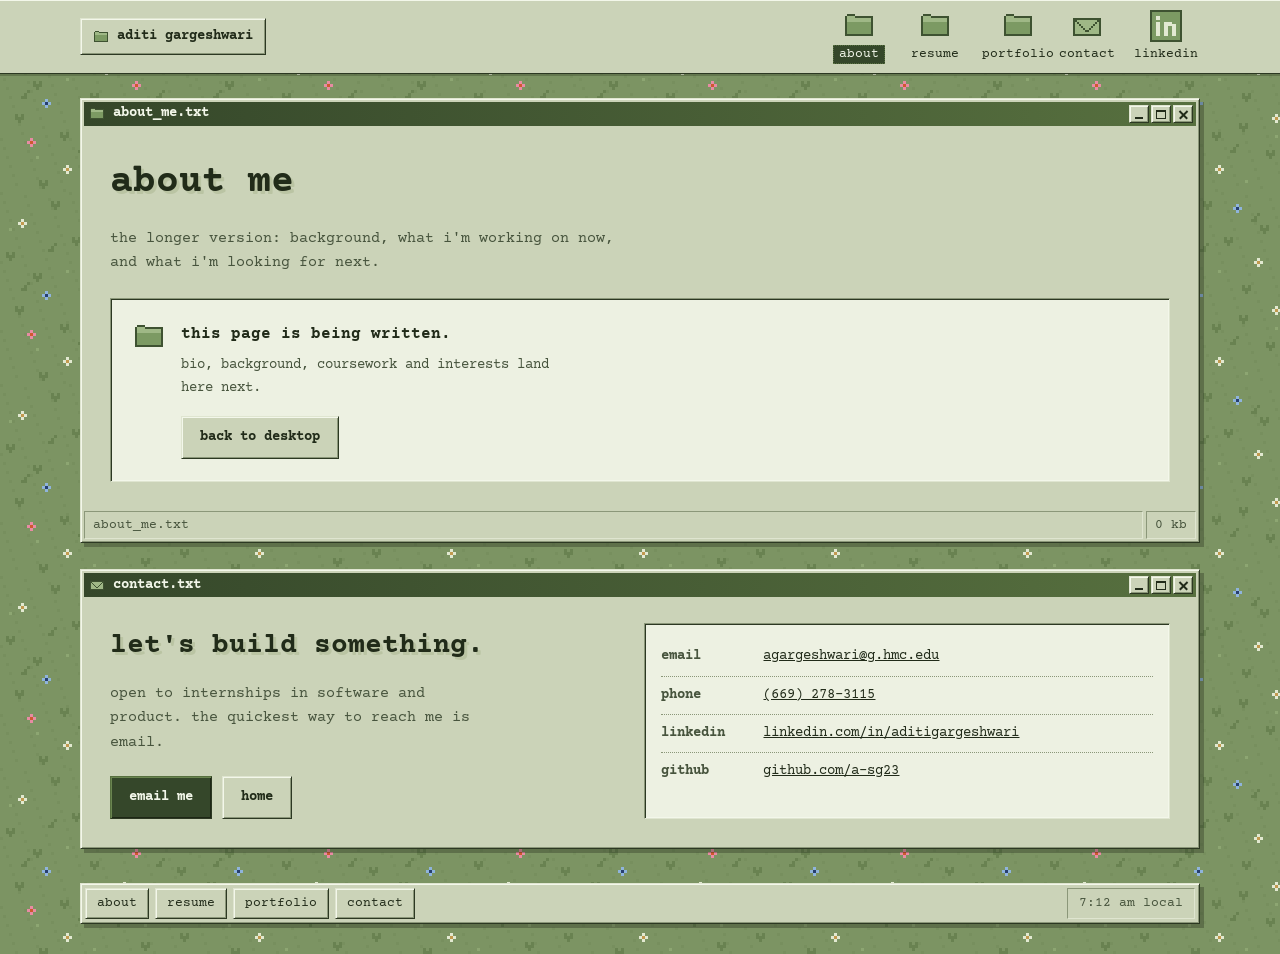
==== about.html @ f7a05794 "Rebuild site as a sage-green retro desktop theme Replace the single-file page with a four-page site " ====
<!DOCTYPE html>
<html lang="en">
<head>
<meta charset="UTF-8">
<meta name="viewport" content="width=device-width, initial-scale=1.0">
<title>About — Aditi Gargeshwari</title>
<meta name="description" content="About Aditi Gargeshwari — computer science and mathematics at Harvey Mudd College.">
<link rel="icon" href="assets/img/icon-folder.png">
<link rel="preconnect" href="https://fonts.googleapis.com">
<link rel="preconnect" href="https://fonts.gstatic.com" crossorigin>
<link href="https://fonts.googleapis.com/css2?family=Courier+Prime:ital,wght@0,400;0,700;1,400;1,700&display=swap" rel="stylesheet">
<link rel="stylesheet" href="assets/css/site.css">
<script>document.documentElement.classList.add('js');</script>
</head>
<body>

<a class="skip-link" href="#main">skip to content</a>

<!-- =========================== NAV =========================== -->
<header class="nav">
  <div class="nav__inner">
    <a class="brand" href="index.html">
      <img src="assets/img/icon-folder.png" alt="" width="16" height="16">
      <span>aditi gargeshwari</span>
    </a>

    <nav aria-label="Primary">
      <ul class="dock">
        <li><a href="about.html" aria-current="page"><img src="assets/img/icon-folder.png" alt="" width="32" height="32"><span>about</span></a></li>
        <li><a href="resume.html"><img src="assets/img/icon-folder.png" alt="" width="32" height="32"><span>resume</span></a></li>
        <li><a href="portfolio.html"><img src="assets/img/icon-folder.png" alt="" width="32" height="32"><span>portfolio</span></a></li>
        <li><a href="#contact"><img src="assets/img/icon-envelope.png" alt="" width="32" height="32"><span>contact</span></a></li>
        <li><a href="https://www.linkedin.com/in/aditigargeshwari" target="_blank" rel="noopener"><img src="assets/img/icon-linkedin.png" alt="" width="32" height="32"><span>linkedin</span></a></li>
      </ul>
    </nav>
  </div>
</header>

<main class="desktop" id="main">

  <section class="win reveal">
    <div class="win__bar">
      <img src="assets/img/icon-folder.png" alt="" width="16" height="16">
      <span class="win__name">about_me.txt</span>
      <span class="win__ctrls" aria-hidden="true">
        <span class="win__btn win__btn--min"><i></i></span>
        <span class="win__btn win__btn--max"><i></i></span>
        <span class="win__btn win__btn--close"><i></i></span>
      </span>
    </div>

    <div class="win__body">
      <div class="page-intro">
        <h1>about me</h1>
        <p>the longer version: background, what i'm working on now, and what i'm looking for next.</p>
      </div>

      <div class="notice">
        <img src="assets/img/icon-folder.png" alt="" width="32" height="32">
        <div>
          <h2>this page is being written.</h2>
          <p>bio, background, coursework and interests land here next.</p>
          <a class="btn" href="index.html">back to desktop</a>
        </div>
      </div>
    </div>

    <div class="win__status">
      <span class="win__cell win__cell--grow">about_me.txt</span>
      <span class="win__cell">0 kb</span>
    </div>
  </section>

  <!-- =========================== CONTACT =========================== -->
  <section class="win reveal" id="contact">
    <div class="win__bar">
      <img src="assets/img/icon-envelope.png" alt="" width="16" height="16">
      <span class="win__name">contact.txt</span>
      <span class="win__ctrls" aria-hidden="true">
        <span class="win__btn win__btn--min"><i></i></span>
        <span class="win__btn win__btn--max"><i></i></span>
        <span class="win__btn win__btn--close"><i></i></span>
      </span>
    </div>

    <div class="win__body">
      <div class="contact">
        <div>
          <h2>let's build something.</h2>
          <p>open to internships in software and product. the quickest way to reach me is email.</p>
          <div class="contact__cta">
            <a class="btn btn--go" href="mailto:agargeshwari@g.hmc.edu">email me</a>
            <a class="btn" href="index.html">home</a>
          </div>
        </div>

        <ul class="fields">
          <li><b>email</b><a href="mailto:agargeshwari@g.hmc.edu">agargeshwari@g.hmc.edu</a></li>
          <li><b>phone</b><a href="tel:+16692783115">(669) 278-3115</a></li>
          <li><b>linkedin</b><a href="https://www.linkedin.com/in/aditigargeshwari" target="_blank" rel="noopener">linkedin.com/in/aditigargeshwari</a></li>
          <li><b>github</b><a href="https://github.com/A-SG23" target="_blank" rel="noopener">github.com/A-SG23</a></li>
        </ul>
      </div>
    </div>
  </section>

</main>

<!-- =========================== TASKBAR =========================== -->
<footer class="taskbar">
  <div class="taskbar__inner">
    <a href="about.html">about</a>
    <a href="resume.html">resume</a>
    <a href="portfolio.html">portfolio</a>
    <a href="#contact">contact</a>
    <span class="taskbar__clock" data-clock>© 2026</span>
  </div>
</footer>

<script src="assets/js/site.js"></script>
</body>
</html>
---- assets/css/site.css ----
/* ==========================================================================
   aditi gargeshwari — sage desktop theme
   a win95/98 interface reskinned in sage green, monospace serif, all lowercase
   ========================================================================== */

:root {
  /* desktop */
  --desktop:   #7C9463;

  /* window chrome — the sage equivalent of win95 "silver" */
  --face:      #CBD3B8;
  --face-dim:  #BAC4A3;
  --face-hov:  #B4BF9B;   /* buttons darken to this on hover */
  --face-act:  #A5B189;

  /* the four bevel tones: outer-light, inner-light, inner-dark, outer-dark */
  --hl2:       #DFE5D0;
  --hl1:       #F3F7EA;
  --sh1:       #8B9779;
  --sh2:       #2C3822;

  /* title bars */
  --title-a:   #35472A;
  --title-b:   #57703F;
  --title-txt: #F3F7EA;
  --title-off: #8B9779;   /* inactive title bar */

  /* text + fields */
  --ink:       #212B19;
  --ink2:      #47543D;
  --field:     #EDF1E2;
  --accent:    #A85A32;   /* muted rust, used sparingly */

  --nav-h:     72px;
  --gap:       clamp(14px, 2.6vw, 30px);
  --maxw:      1180px;

  --font:      'Courier Prime', 'Courier New', Courier, monospace;
}

* { margin: 0; padding: 0; box-sizing: border-box; }

html {
  scroll-behavior: smooth;
  scroll-padding-top: calc(var(--nav-h) + 16px);
  -webkit-text-size-adjust: 100%;
}

body {
  font-family: var(--font);
  font-size: 15px;
  line-height: 1.65;
  color: var(--ink);
  text-transform: lowercase;          /* the whole site is styled lowercase */
  background: var(--desktop) url("../img/wallpaper.png") repeat left top;
  background-size: 192px 192px;       /* 64px tile at 3x */
  image-rendering: pixelated;
  cursor: url("../img/cursor-arrow.png") 0 0, default;
  min-height: 100vh;
}

a, button, summary, [role="button"] {
  cursor: url("../img/cursor-hand.png") 12 0, pointer;
}

img { max-width: 100%; display: block; }
img.px { image-rendering: pixelated; }

::selection { background: var(--title-a); color: var(--title-txt); }

:focus-visible {
  outline: 1px dotted var(--ink);
  outline-offset: 2px;
}

.skip-link {
  position: absolute; left: -9999px; top: 0; z-index: 999;
  background: var(--title-a); color: var(--title-txt);
  padding: 8px 16px; text-decoration: none;
}
.skip-link:focus { left: 4px; top: 4px; }

/* ==========================================================================
   BEVELS — the two building blocks of the whole interface
   ========================================================================== */

/* Every panel is built from one of two bevels:
     raised — light on top/left, dark on bottom/right  (windows, buttons)
     sunken — the reverse                              (fields, thumbnails)
   Each is a 2px edge: a 1px border plus a 1px inset shadow, same as win95. */

/* ==========================================================================
   WINDOW
   ========================================================================== */

.win {
  background: var(--face);
  padding: 3px;
  border: 1px solid;
  border-color: var(--hl2) var(--sh2) var(--sh2) var(--hl2);
  box-shadow: inset  1px  1px 0 var(--hl1),
              inset -1px -1px 0 var(--sh1),
              4px 4px 0 rgba(24, 32, 18, .3);
}

.win__bar {
  background: linear-gradient(90deg, var(--title-a), var(--title-b));
  color: var(--title-txt);
  display: flex;
  align-items: center;
  gap: 8px;
  padding: 3px 3px 3px 5px;
  font-weight: 700;
  font-size: 13.5px;
  line-height: 1.3;
  user-select: none;
}
.win__bar img { width: 16px; height: 16px; image-rendering: pixelated; flex: none; }
.win__name {
  margin-right: auto;
  min-width: 0;
  overflow: hidden;
  text-overflow: ellipsis;
  white-space: nowrap;
}

/* the _ □ x cluster */
.win__ctrls { display: flex; gap: 2px; flex: none; }
.win__btn {
  width: 20px; height: 18px;
  background: var(--face);
  display: grid;
  place-items: center;
  border: 1px solid;
  border-color: var(--hl2) var(--sh2) var(--sh2) var(--hl2);
  box-shadow: inset  1px  1px 0 var(--hl1),
              inset -1px -1px 0 var(--sh1);
}
.win__btn:hover { background: var(--face-hov); }
.win__btn i { display: block; background: none; }
.win__btn--min i { width: 8px; height: 2px; background: var(--ink); margin-top: 7px; }
.win__btn--max i { width: 10px; height: 9px; border: 1px solid var(--ink); border-top-width: 2px; }
.win__btn--close i { width: 9px; height: 9px; position: relative; }
.win__btn--close i::before,
.win__btn--close i::after {
  content: '';
  position: absolute; top: 4px; left: -1px;
  width: 11px; height: 1.5px;
  background: var(--ink);
}
.win__btn--close i::before { transform: rotate(45deg); }
.win__btn--close i::after  { transform: rotate(-45deg); }

.win__body { padding: clamp(16px, 2.4vw, 26px); }

/* a window's client area when it holds other windows (win95 mdi) */
.win__body--mdi {
  background: var(--face-dim);
  margin: 3px 0 0;
  padding: clamp(14px, 2vw, 20px);
  border: 1px solid;
  border-color: var(--sh1) var(--hl2) var(--hl2) var(--sh1);
  box-shadow: inset  1px  1px 0 var(--sh2),
              inset -1px -1px 0 var(--hl1);
}

/* status bar along the bottom of a window */
.win__status {
  display: flex;
  gap: 3px;
  margin-top: 3px;
  font-size: 12.5px;
  color: var(--ink2);
}
.win__cell {
  min-width: 0;
  padding: 3px 8px;
  border: 1px solid;
  border-color: var(--sh1) var(--hl2) var(--hl2) var(--sh1);
  overflow: hidden;
}
.win__cell--grow { flex: 1; }

/* ==========================================================================
   BUTTONS — raised, darken on hover, press in on click
   ========================================================================== */

.btn {
  display: inline-flex;
  align-items: center;
  gap: 8px;
  padding: 9px 18px;
  font: inherit;
  font-weight: 700;
  font-size: 14px;
  text-transform: lowercase;
  text-decoration: none;
  color: var(--ink);
  background: var(--face);
  border: 1px solid;
  border-color: var(--hl2) var(--sh2) var(--sh2) var(--hl2);
  box-shadow: inset  1px  1px 0 var(--hl1),
              inset -1px -1px 0 var(--sh1);
  transition: background .12s linear;
}
.btn:hover  { background: var(--face-hov); }
.btn:active {
  background: var(--face-act);
  border-color: var(--sh2) var(--hl2) var(--hl2) var(--sh2);
  box-shadow: inset  1px  1px 0 var(--sh1),
              inset -1px -1px 0 var(--hl1);
  transform: translate(1px, 1px);
}

.btn--go {
  background: var(--title-a);
  color: var(--title-txt);
  border-color: var(--title-b) var(--sh2) var(--sh2) var(--title-b);
  box-shadow: inset  1px  1px 0 #6A8550,
              inset -1px -1px 0 #1D2715;
}
.btn--go:hover  { background: #26331D; }
.btn--go:active { background: #1B2415; }

/* ==========================================================================
   NAV — a desktop icon strip
   ========================================================================== */

.nav {
  position: fixed; inset: 0 0 auto 0; z-index: 200;
  background: var(--face);
  border-bottom: 1px solid var(--sh2);
  box-shadow: inset 0 1px 0 var(--hl1), 0 2px 0 rgba(24, 32, 18, .25);
}
.nav__inner {
  max-width: var(--maxw);
  margin-inline: auto;
  padding: 6px var(--gap);
  display: flex;
  align-items: center;
  gap: 14px;
  min-height: var(--nav-h);
}

/* brand reads like a start button */
.brand {
  display: inline-flex;
  align-items: center;
  gap: 8px;
  margin-right: auto;
  padding: 6px 12px;
  font-weight: 700;
  font-size: 14px;
  text-decoration: none;
  color: var(--ink);
  background: var(--face);
  border: 1px solid;
  border-color: var(--hl2) var(--sh2) var(--sh2) var(--hl2);
  box-shadow: inset  1px  1px 0 var(--hl1),
              inset -1px -1px 0 var(--sh1);
  transition: background .12s linear;
}
.brand:hover { background: var(--face-hov); }
.brand img { width: 16px; height: 16px; image-rendering: pixelated; }

/* the folder icons */
.dock { display: flex; align-items: flex-start; gap: 2px; list-style: none; }
.dock a {
  display: grid;
  justify-items: center;
  gap: 3px;
  width: 74px;
  padding: 4px 2px 3px;
  text-decoration: none;
  color: var(--ink);
  font-size: 12.5px;
  line-height: 1.2;
}
.dock img {
  width: 32px; height: 32px;
  image-rendering: pixelated;
  transition: filter .12s linear;
}
.dock a:hover img { filter: brightness(.86); }
.dock span { padding: 1px 5px; border: 1px dotted transparent; }
.dock a:hover span,
.dock a[aria-current="page"] span {
  background: var(--title-a);
  color: var(--title-txt);
  border-color: var(--title-b);
}

/* ==========================================================================
   PAGE SHELL — windows stacked on the wallpaper
   ========================================================================== */

.desktop {
  max-width: var(--maxw);
  margin-inline: auto;
  padding: calc(var(--nav-h) + 26px) var(--gap) 30px;
  display: grid;
  grid-template-columns: minmax(0, 1fr);   /* never let a child widen the page */
  gap: 26px;
}

/* ==========================================================================
   HERO
   ========================================================================== */

.hero__grid {
  display: grid;
  grid-template-columns: minmax(0, 1fr) auto;
  gap: clamp(22px, 4vw, 46px);
  align-items: center;
}

.hero__hi {
  font-size: 13px;
  color: var(--ink2);
  margin-bottom: 10px;
}
.hero__name {
  font-size: clamp(30px, 5.6vw, 60px);
  font-weight: 700;
  line-height: 1.02;
  letter-spacing: -.02em;
  text-shadow: 4px 4px 0 var(--face-dim);
}
.hero__name span { display: block; color: var(--title-a); }
.hero__rule {
  height: 2px;
  margin: 20px 0 18px;
  border: 0;
  border-top: 1px solid var(--sh1);
  border-bottom: 1px solid var(--hl1);
}
.hero__desc { max-width: 52ch; color: var(--ink2); }
.hero__desc b { color: var(--ink); }

.hero__cta { display: flex; flex-wrap: wrap; gap: 10px; margin-top: 24px; }

/* headshot: drop your photo in at assets/img/me.png and it just works */
.headshot {
  width: 240px;
  padding: 3px;
  background: var(--face);
  border: 1px solid;
  border-color: var(--sh1) var(--hl2) var(--hl2) var(--sh1);
  box-shadow: inset 1px 1px 0 var(--sh2), inset -1px -1px 0 var(--hl1);
  flex: none;
}
.headshot img {
  width: 100%;
  aspect-ratio: 1;
  object-fit: cover;
  background: var(--field);
  /* the placeholder is pixel art, so keep it crisp. if you swap in a real
     photo and prefer it smooth rather than chunky, change this to `auto`. */
  image-rendering: pixelated;
}
.headshot figcaption {
  font-size: 12px;
  text-align: center;
  color: var(--ink2);
  padding-top: 4px;
}

/* ==========================================================================
   WORK — child windows inside the recent-work window
   ========================================================================== */

.work-grid {
  display: grid;
  grid-template-columns: repeat(3, minmax(0, 1fr));
  gap: 16px;
}

.card {
  display: flex;
  flex-direction: column;
  text-decoration: none;
  color: inherit;
  background: var(--face);
  padding: 3px;
  border: 1px solid;
  border-color: var(--hl2) var(--sh2) var(--sh2) var(--hl2);
  box-shadow: inset  1px  1px 0 var(--hl1),
              inset -1px -1px 0 var(--sh1),
              3px 3px 0 rgba(24, 32, 18, .28);
  transition: transform .12s linear;
}
.card:hover { transform: translate(-2px, -2px); }
.card:hover .card__bar { background: linear-gradient(90deg, #2A3921, var(--title-a)); }
.card:active { transform: translate(1px, 1px); }

.card__bar {
  background: linear-gradient(90deg, var(--title-a), var(--title-b));
  color: var(--title-txt);
  display: flex;
  align-items: center;
  gap: 6px;
  padding: 3px 3px 3px 5px;
  font-size: 12.5px;
  font-weight: 700;
}
.card__bar img { width: 16px; height: 16px; image-rendering: pixelated; }
.card__bar > span:not(.win__btn) {
  margin-right: auto; min-width: 0;
  overflow: hidden; text-overflow: ellipsis; white-space: nowrap;
}

.card__thumb {
  margin: 3px 0 0;
  aspect-ratio: 3 / 2;
  max-height: 200px;
  background: var(--field);
  display: grid;
  place-items: center;
  border: 1px solid;
  border-color: var(--sh1) var(--hl2) var(--hl2) var(--sh1);
  box-shadow: inset 1px 1px 0 var(--sh2), inset -1px -1px 0 var(--hl1);
  overflow: hidden;
}
.card__thumb img { width: 64px; height: 64px; image-rendering: pixelated; }
.card__thumb img.shot { width: 100%; height: 100%; object-fit: cover; }

/* the card is an <a> built from spans, so blockify its inner text runs */
.card__body { padding: 12px 10px 10px; }
.card__body > span { display: block; }
.card__title { font-size: 15px; font-weight: 700; }
.card__meta  { font-size: 12.5px; color: var(--accent); margin-top: 2px; }
.card__desc  { font-size: 13px; color: var(--ink2); margin-top: 8px; line-height: 1.55; }

/* the close box on a child window is smaller than on a top-level one */
.card__bar .win__btn { width: 16px; height: 15px; }
.card__bar .win__btn--close i { width: 7px; height: 7px; }
.card__bar .win__btn--close i::before,
.card__bar .win__btn--close i::after { top: 3px; width: 9px; }

.center-row { display: flex; justify-content: center; margin-top: 18px; }

/* ==========================================================================
   ABOUT
   ========================================================================== */

.about {
  display: grid;
  grid-template-columns: minmax(0, 1fr) minmax(200px, .85fr);
  gap: clamp(18px, 3vw, 34px);
  align-items: start;
}
.about__quote {
  font-size: clamp(18px, 2.3vw, 25px);
  line-height: 1.5;
  font-weight: 700;
}
.about__quote em { font-style: italic; color: var(--accent); }
/* push the cta to the bottom so the pane doesn't end in dead space */
.about > div:first-child { display: flex; flex-direction: column; height: 100%; }
.about__cta { margin-top: auto; padding-top: 20px; }

.facts {
  background: var(--field);
  padding: 14px 16px;
  border: 1px solid;
  border-color: var(--sh1) var(--hl2) var(--hl2) var(--sh1);
  box-shadow: inset 1px 1px 0 var(--sh2), inset -1px -1px 0 var(--hl1);
  font-size: 13.5px;
}
.facts div + div { margin-top: 11px; padding-top: 11px; border-top: 1px dotted var(--sh1); }
.facts dt { color: var(--ink2); font-size: 12.5px; }
.facts dd { font-weight: 700; }
.facts a { color: var(--ink); overflow-wrap: anywhere; }
.facts a:hover { color: var(--accent); }

/* ==========================================================================
   SUBPAGE PLACEHOLDER
   ========================================================================== */

.page-intro { max-width: 58ch; color: var(--ink2); }
.page-intro h1 {
  font-size: clamp(24px, 3.6vw, 38px);
  font-weight: 700;
  color: var(--ink);
  text-shadow: 3px 3px 0 var(--face-dim);
  margin-bottom: 12px;
}

.notice {
  margin-top: 22px;
  display: flex;
  align-items: flex-start;
  gap: 16px;
  background: var(--field);
  padding: 22px;
  border: 1px solid;
  border-color: var(--sh1) var(--hl2) var(--hl2) var(--sh1);
  box-shadow: inset 1px 1px 0 var(--sh2), inset -1px -1px 0 var(--hl1);
}
.notice img { width: 32px; height: 32px; image-rendering: pixelated; flex: none; }
.notice h2 { font-size: 16px; font-weight: 700; margin-bottom: 6px; }
.notice p { color: var(--ink2); font-size: 14px; max-width: 48ch; }
.notice .btn { margin-top: 16px; }

/* ==========================================================================
   CONTACT
   ========================================================================== */

.contact { display: grid; grid-template-columns: minmax(0, 1fr) minmax(0, 1.05fr); gap: clamp(18px, 3vw, 34px); }
.contact h2 {
  font-size: clamp(20px, 2.6vw, 28px);
  font-weight: 700;
  text-shadow: 3px 3px 0 var(--face-dim);
  margin-bottom: 12px;
}
.contact p { color: var(--ink2); max-width: 40ch; }
.contact__cta { display: flex; flex-wrap: wrap; gap: 10px; margin-top: 20px; }

.fields {
  background: var(--field);
  padding: 14px 16px;
  border: 1px solid;
  border-color: var(--sh1) var(--hl2) var(--hl2) var(--sh1);
  box-shadow: inset 1px 1px 0 var(--sh2), inset -1px -1px 0 var(--hl1);
  list-style: none;
  font-size: 14px;
}
.fields li {
  display: grid;
  grid-template-columns: 92px 1fr;
  gap: 10px;
  align-items: baseline;
  padding: 7px 0;
}
.fields li + li { border-top: 1px dotted var(--sh1); }
.fields b { font-weight: 700; color: var(--ink2); }
.fields a { color: var(--ink); overflow-wrap: anywhere; }
.fields a:hover { color: var(--accent); }

/* ==========================================================================
   TASKBAR FOOTER
   ========================================================================== */

.taskbar {
  max-width: var(--maxw);
  margin: 0 auto;
  padding: 4px var(--gap) 30px;
}
.taskbar__inner {
  background: var(--face);
  padding: 4px;
  display: flex;
  flex-wrap: wrap;
  align-items: center;
  gap: 6px;
  border: 1px solid;
  border-color: var(--hl2) var(--sh2) var(--sh2) var(--hl2);
  box-shadow: inset 1px 1px 0 var(--hl1), inset -1px -1px 0 var(--sh1),
              4px 4px 0 rgba(24, 32, 18, .3);
  font-size: 12.5px;
}
.taskbar a {
  padding: 4px 11px;
  text-decoration: none;
  color: var(--ink);
  background: var(--face);
  border: 1px solid;
  border-color: var(--hl2) var(--sh2) var(--sh2) var(--hl2);
  box-shadow: inset 1px 1px 0 var(--hl1), inset -1px -1px 0 var(--sh1);
  transition: background .12s linear;
}
.taskbar a:hover { background: var(--face-hov); }
.taskbar__clock {
  margin-left: auto;
  padding: 4px 11px;
  color: var(--ink2);
  border: 1px solid;
  border-color: var(--sh1) var(--hl2) var(--hl2) var(--sh1);
}

/* ==========================================================================
   REVEAL — only armed once js is confirmed running
   ========================================================================== */

.js .reveal { opacity: 0; transform: translateY(10px); transition: opacity .4s linear, transform .4s linear; }
.js .reveal.is-visible { opacity: 1; transform: none; }

@media (prefers-reduced-motion: reduce) {
  html { scroll-behavior: auto; }
  .js .reveal { opacity: 1; transform: none; transition: none; }
  .ticker__inner { animation: none; }
  *, *::before, *::after { animation-duration: .001ms !important; transition-duration: .001ms !important; }
}

/* ==========================================================================
   RESPONSIVE
   ========================================================================== */

@media (max-width: 980px) {
  .hero__grid { grid-template-columns: 1fr; }
  .headshot { width: 200px; }
  .work-grid { grid-template-columns: repeat(2, minmax(0, 1fr)); }
  .about, .contact { grid-template-columns: 1fr; }
}

@media (max-width: 720px) {
  :root { --nav-h: 62px; }
  .nav__inner { gap: 8px; padding: 5px var(--gap); }
  .brand span { display: none; }
  .dock a { width: auto; padding: 4px 5px 3px; font-size: 10.5px; }
  .dock img { width: 24px; height: 24px; }
  .work-grid { grid-template-columns: minmax(0, 1fr); }
  .fields li { grid-template-columns: 1fr; gap: 2px; }
  .win__status { flex-wrap: wrap; }
}

@media (max-width: 420px) {
  .dock a { padding: 4px 3px 3px; font-size: 10px; }
  .dock img { width: 22px; height: 22px; }
}
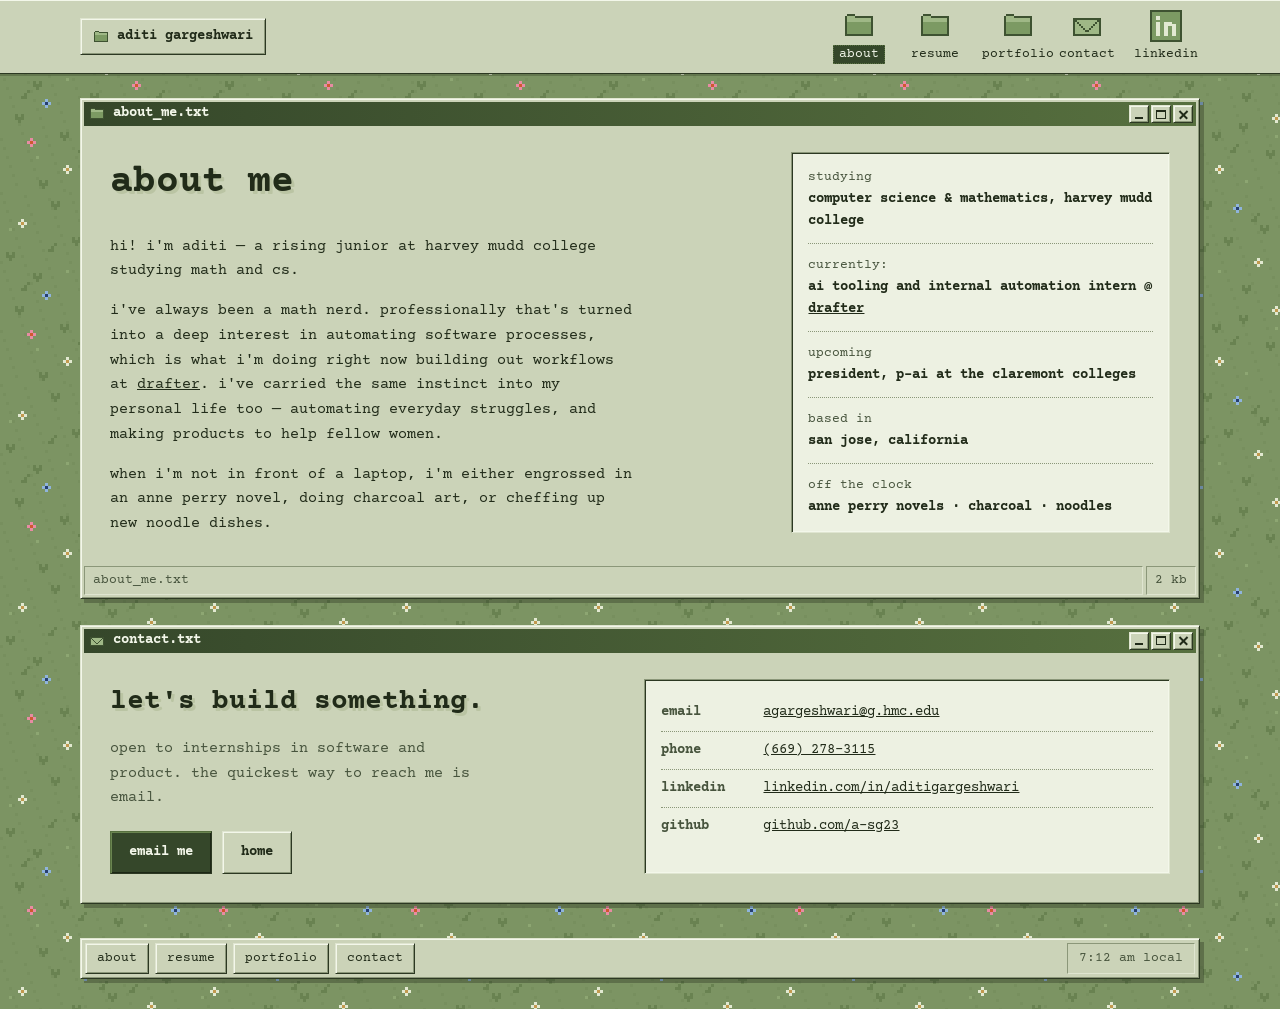
==== commit 25433821: "Add featured projects, resume, real headshot and about page - Home now features minus., safenest and" ====
--- a/about.html
+++ b/about.html
@@ -50,24 +50,52 @@
     </div>
 
     <div class="win__body">
-      <div class="page-intro">
-        <h1>about me</h1>
-        <p>the longer version: background, what i'm working on now, and what i'm looking for next.</p>
-      </div>
+      <div class="about-page">
+        <div class="bio">
+          <h1>about me</h1>
 
-      <div class="notice">
-        <img src="assets/img/icon-folder.png" alt="" width="32" height="32">
-        <div>
-          <h2>this page is being written.</h2>
-          <p>bio, background, coursework and interests land here next.</p>
-          <a class="btn" href="index.html">back to desktop</a>
+          <p>hi! i'm aditi &mdash; a rising junior at harvey mudd college studying
+          math and cs.</p>
+
+          <p>i've always been a math nerd. professionally that's turned into a
+          deep interest in automating software processes, which is what i'm doing
+          right now building out workflows at
+          <a href="https://www.linkedin.com/company/drafter-inc/posts/?feedView=all" target="_blank" rel="noopener">drafter</a>.
+          i've carried the same instinct into my personal life too &mdash; automating
+          everyday struggles, and making products to help fellow women.</p>
+
+          <p>when i'm not in front of a laptop, i'm either engrossed in an anne
+          perry novel, doing charcoal art, or cheffing up new noodle dishes.</p>
         </div>
+
+        <dl class="facts">
+          <div>
+            <dt>studying</dt>
+            <dd>computer science &amp; mathematics, harvey mudd college</dd>
+          </div>
+          <div>
+            <dt>currently:</dt>
+            <dd>ai tooling and internal automation intern @ <a href="https://www.linkedin.com/company/drafter-inc/posts/?feedView=all" target="_blank" rel="noopener">drafter</a></dd>
+          </div>
+          <div>
+            <dt>upcoming</dt>
+            <dd>president, p-ai at the claremont colleges</dd>
+          </div>
+          <div>
+            <dt>based in</dt>
+            <dd>san jose, california</dd>
+          </div>
+          <div>
+            <dt>off the clock</dt>
+            <dd>anne perry novels · charcoal · noodles</dd>
+          </div>
+        </dl>
       </div>
     </div>
 
     <div class="win__status">
       <span class="win__cell win__cell--grow">about_me.txt</span>
-      <span class="win__cell">0 kb</span>
+      <span class="win__cell">2 kb</span>
     </div>
   </section>
 
--- a/assets/css/site.css
+++ b/assets/css/site.css
@@ -66,6 +66,9 @@
 img { max-width: 100%; display: block; }
 img.px { image-rendering: pixelated; }
 
+/* opt a proper noun out of the site-wide lowercasing */
+.keep-case { text-transform: none; }
+
 ::selection { background: var(--title-a); color: var(--title-txt); }
 
 :focus-visible {
@@ -341,7 +344,7 @@
 
 /* headshot: drop your photo in at assets/img/me.png and it just works */
 .headshot {
-  width: 240px;
+  width: 248px;
   padding: 3px;
   background: var(--face);
   border: 1px solid;
@@ -354,9 +357,8 @@
   aspect-ratio: 1;
   object-fit: cover;
   background: var(--field);
-  /* the placeholder is pixel art, so keep it crisp. if you swap in a real
-     photo and prefer it smooth rather than chunky, change this to `auto`. */
-  image-rendering: pixelated;
+  /* a real photo, so let the browser resample it smoothly */
+  image-rendering: auto;
 }
 .headshot figcaption {
   font-size: 12px;
@@ -412,7 +414,7 @@
 .card__thumb {
   margin: 3px 0 0;
   aspect-ratio: 3 / 2;
-  max-height: 200px;
+  max-height: 240px;
   background: var(--field);
   display: grid;
   place-items: center;
@@ -443,21 +445,13 @@
    ABOUT
    ========================================================================== */
 
-.about {
-  display: grid;
-  grid-template-columns: minmax(0, 1fr) minmax(200px, .85fr);
-  gap: clamp(18px, 3vw, 34px);
-  align-items: start;
-}
 .about__quote {
   font-size: clamp(18px, 2.3vw, 25px);
   line-height: 1.5;
   font-weight: 700;
 }
 .about__quote em { font-style: italic; color: var(--accent); }
-/* push the cta to the bottom so the pane doesn't end in dead space */
-.about > div:first-child { display: flex; flex-direction: column; height: 100%; }
-.about__cta { margin-top: auto; padding-top: 20px; }
+.about__cta { margin-top: 22px; }
 
 .facts {
   background: var(--field);
@@ -503,6 +497,83 @@
 .notice .btn { margin-top: 16px; }
 
 /* ==========================================================================
+   ABOUT PAGE
+   ========================================================================== */
+
+.about-page {
+  display: grid;
+  grid-template-columns: minmax(0, 1.7fr) minmax(210px, 1fr);
+  gap: clamp(18px, 3vw, 38px);
+  align-items: start;
+}
+.bio h1 {
+  font-size: clamp(24px, 3.6vw, 38px);
+  font-weight: 700;
+  text-shadow: 3px 3px 0 var(--face-dim);
+  margin-bottom: 20px;
+}
+.bio p { max-width: 58ch; }
+.bio p + p { margin-top: 15px; }
+.bio a { color: var(--ink); }
+.bio a:hover { color: var(--accent); }
+
+/* ==========================================================================
+   RESUME — rendered natively so it reads on any screen; pdf is the fallback
+   ========================================================================== */
+
+.resume-top {
+  display: flex;
+  flex-wrap: wrap;
+  gap: 16px;
+  align-items: center;
+  justify-content: space-between;
+  margin-bottom: 22px;
+}
+.resume-top h1 {
+  font-size: clamp(24px, 3.6vw, 38px);
+  font-weight: 700;
+  text-shadow: 3px 3px 0 var(--face-dim);
+}
+
+.resume {
+  background: var(--field);
+  padding: clamp(18px, 3vw, 34px);
+  border: 1px solid;
+  border-color: var(--sh1) var(--hl2) var(--hl2) var(--sh1);
+  box-shadow: inset 1px 1px 0 var(--sh2), inset -1px -1px 0 var(--hl1);
+}
+
+.res-id { text-align: center; border-bottom: 1px solid var(--sh1); padding-bottom: 14px; }
+.res-id h2 { font-size: clamp(20px, 2.6vw, 26px); font-weight: 700; letter-spacing: .04em; }
+.res-id p { font-size: 12.5px; color: var(--ink2); margin-top: 7px; line-height: 1.9; }
+.res-id a { color: var(--ink); overflow-wrap: anywhere; }
+.res-id a:hover { color: var(--accent); }
+
+.res-block { margin-top: 24px; }
+.res-block > h3 {
+  font-size: 12.5px;
+  font-weight: 700;
+  letter-spacing: .16em;
+  text-transform: uppercase;
+  border-bottom: 1px solid var(--sh1);
+  padding-bottom: 4px;
+  margin-bottom: 14px;
+}
+
+.res-entry + .res-entry { margin-top: 17px; }
+.res-row { display: flex; justify-content: space-between; gap: 16px; align-items: baseline; }
+.res-org { font-weight: 700; }
+.res-note { font-weight: 400; color: var(--ink2); }
+.res-when { color: var(--ink2); font-size: 13px; white-space: nowrap; }
+.res-sub { color: var(--ink2); font-size: 13.5px; font-style: italic; margin-top: 2px; }
+.res-entry ul { margin-top: 8px; padding-left: 19px; }
+.res-entry li { margin-top: 5px; font-size: 14px; line-height: 1.6; }
+
+.res-skills { display: grid; gap: 9px; font-size: 14px; }
+.res-skills div { display: grid; grid-template-columns: 100px 1fr; gap: 12px; }
+.res-skills dt { font-weight: 700; }
+
+/* ==========================================================================
    CONTACT
    ========================================================================== */
 
@@ -600,7 +671,7 @@
   .hero__grid { grid-template-columns: 1fr; }
   .headshot { width: 200px; }
   .work-grid { grid-template-columns: repeat(2, minmax(0, 1fr)); }
-  .about, .contact { grid-template-columns: 1fr; }
+  .contact, .about-page { grid-template-columns: 1fr; }
 }
 
 @media (max-width: 720px) {
@@ -611,6 +682,9 @@
   .dock img { width: 24px; height: 24px; }
   .work-grid { grid-template-columns: minmax(0, 1fr); }
   .fields li { grid-template-columns: 1fr; gap: 2px; }
+  .res-row { flex-direction: column; gap: 1px; }
+  .res-when { white-space: normal; }
+  .res-skills div { grid-template-columns: 1fr; gap: 1px; }
   .win__status { flex-wrap: wrap; }
 }
 
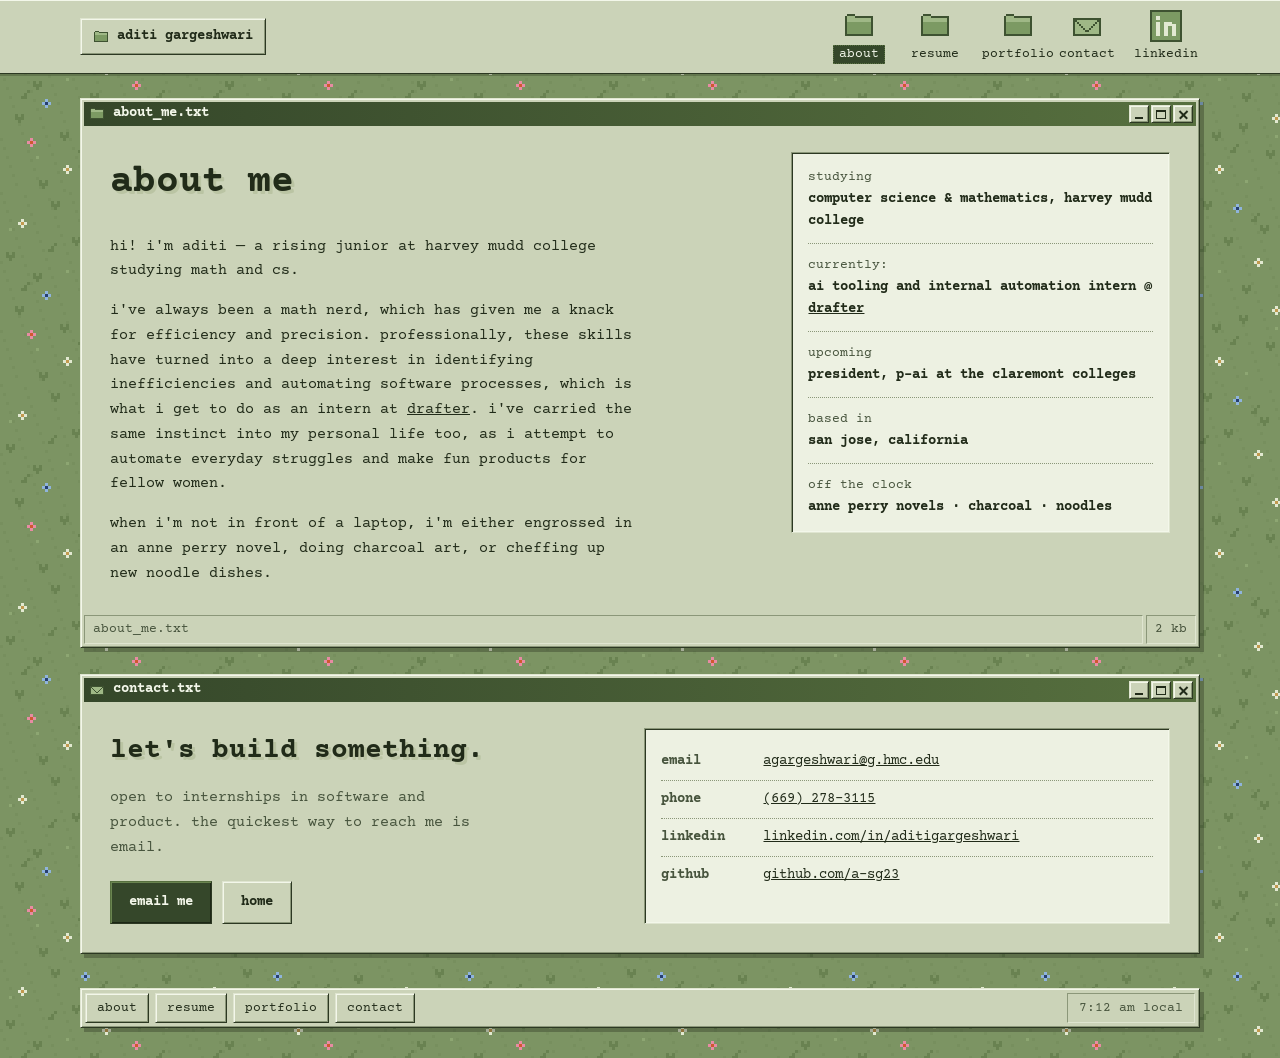
==== commit 2fc6ce7e: "Move projects to a data-driven portfolio grid The home page ended up duplicating the portfolio, so t" ====
--- a/about.html
+++ b/about.html
@@ -57,12 +57,13 @@
           <p>hi! i'm aditi &mdash; a rising junior at harvey mudd college studying
           math and cs.</p>
 
-          <p>i've always been a math nerd. professionally that's turned into a
-          deep interest in automating software processes, which is what i'm doing
-          right now building out workflows at
+          <p>i've always been a math nerd, which has given me a knack for
+          efficiency and precision. professionally, these skills have turned into
+          a deep interest in identifying inefficiencies and automating software
+          processes, which is what i get to do as an intern at
           <a href="https://www.linkedin.com/company/drafter-inc/posts/?feedView=all" target="_blank" rel="noopener">drafter</a>.
-          i've carried the same instinct into my personal life too &mdash; automating
-          everyday struggles, and making products to help fellow women.</p>
+          i've carried the same instinct into my personal life too, as i attempt
+          to automate everyday struggles and make fun products for fellow women.</p>
 
           <p>when i'm not in front of a laptop, i'm either engrossed in an anne
           perry novel, doing charcoal art, or cheffing up new noodle dishes.</p>
--- a/assets/css/site.css
+++ b/assets/css/site.css
@@ -391,9 +391,10 @@
               3px 3px 0 rgba(24, 32, 18, .28);
   transition: transform .12s linear;
 }
-.card:hover { transform: translate(-2px, -2px); }
-.card:hover .card__bar { background: linear-gradient(90deg, #2A3921, var(--title-a)); }
-.card:active { transform: translate(1px, 1px); }
+a.card:hover { transform: translate(-2px, -2px); }
+.card:hover .card__bar,
+.card:focus-visible .card__bar { background: linear-gradient(90deg, #2A3921, var(--title-a)); }
+a.card:active { transform: translate(1px, 1px); }
 
 .card__bar {
   background: linear-gradient(90deg, var(--title-a), var(--title-b));
@@ -412,6 +413,7 @@
 }
 
 .card__thumb {
+  position: relative;
   margin: 3px 0 0;
   aspect-ratio: 3 / 2;
   max-height: 240px;
@@ -423,8 +425,7 @@
   box-shadow: inset 1px 1px 0 var(--sh2), inset -1px -1px 0 var(--hl1);
   overflow: hidden;
 }
-.card__thumb img { width: 64px; height: 64px; image-rendering: pixelated; }
-.card__thumb img.shot { width: 100%; height: 100%; object-fit: cover; }
+.card__thumb img { width: 100%; height: 100%; object-fit: cover; image-rendering: pixelated; }
 
 /* the card is an <a> built from spans, so blockify its inner text runs */
 .card__body { padding: 12px 10px 10px; }
@@ -439,8 +440,6 @@
 .card__bar .win__btn--close i::before,
 .card__bar .win__btn--close i::after { top: 3px; width: 9px; }
 
-.center-row { display: flex; justify-content: center; margin-top: 18px; }
-
 /* ==========================================================================
    ABOUT
    ========================================================================== */
@@ -495,6 +494,69 @@
 .notice h2 { font-size: 16px; font-weight: 700; margin-bottom: 6px; }
 .notice p { color: var(--ink2); font-size: 14px; max-width: 48ch; }
 .notice .btn { margin-top: 16px; }
+
+/* --- portfolio card extras -----------------------------------------------
+   Touch is the default: the description sits inline and nothing reacts to
+   hover. Pointer devices get the overlay instead, on hover *and* focus.     */
+
+.card__status,
+.card__tags,
+.card__desc { display: block; }
+
+.card__body > .card__status {
+  display: inline-block;
+  margin-top: 10px;
+  padding: 2px 8px;
+  font-size: 11.5px;
+  background: var(--face-dim);
+  border: 1px solid;
+  border-color: var(--sh1) var(--hl2) var(--hl2) var(--sh1);
+}
+.card__status--live { color: var(--accent); font-weight: 700; }
+
+.card__body > .card__tags {
+  display: flex;
+  flex-wrap: wrap;
+  gap: 6px;
+  margin-top: 10px;
+}
+.card__tags span {
+  font-size: 11px;
+  padding: 2px 7px;
+  color: var(--ink2);
+  background: var(--field);
+  border: 1px solid var(--sh1);
+}
+
+.card__overlay { display: none; }
+
+@media (hover: hover) and (pointer: fine) {
+  .card__overlay {
+    position: absolute;
+    inset: 0;
+    z-index: 2;
+    display: flex;
+    flex-direction: column;
+    justify-content: flex-end;
+    gap: 11px;
+    padding: 16px;
+    background: rgba(28, 38, 21, .93);
+    color: var(--title-txt);
+    opacity: 0;
+    transition: opacity .22s linear;
+  }
+  .card:hover .card__overlay,
+  .card:focus-visible .card__overlay { opacity: 1; }
+
+  .card__overlay-text { font-size: 12.5px; line-height: 1.55; }
+  .card__more { font-size: 12px; font-weight: 700; color: #B9CF95; }
+
+  /* the inline copy is the touch fallback only */
+  .card__body > .card__desc { display: none; }
+}
+
+.noscript-note { font-size: 14px; color: var(--ink2); }
+.noscript-note a { color: var(--ink); }
 
 /* ==========================================================================
    ABOUT PAGE
